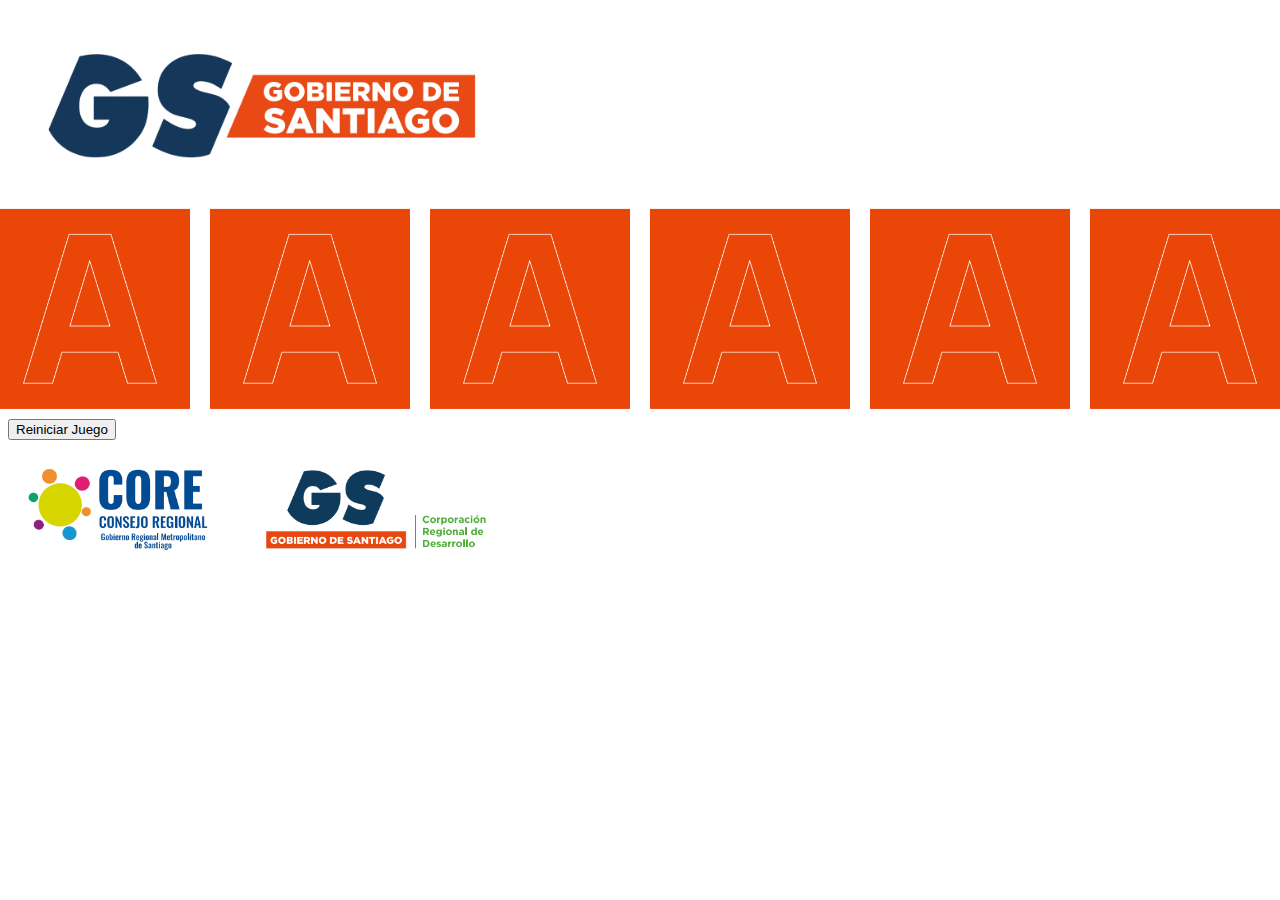
==== index.html @ b53705ae "proyecto memorice" ====
<!DOCTYPE html>
<html lang="en">
  <head>
    <meta charset="UTF-8" />
    <meta http-equiv="X-UA-Compatible" content="IE=edge" />
    <meta name="viewport" content="width=device-width, initial-scale=1.0" />
    <link rel="preconnect" href="https://fonts.googleapis.com" />
    <link rel="preconnect" href="https://fonts.gstatic.com" crossorigin />
    <link
      href="https://fonts.googleapis.com/css2?family=Raleway:wght@400;700&display=swap"
      rel="stylesheet"
    />
    <link
      href="https://cdn.jsdelivr.net/npm/bootstrap@5.1.3/dist/css/bootstrap.min.css"
      rel="stylesheet"
      integrity="sha384-1BmE4kWBq78iYhFldvKuhfTAU6auU8tT94WrHftjDbrCEXSU1oBoqyl2QvZ6jIW3"
      crossorigin="anonymous"
    />
    <title>Gobierno de Santiago Memorice</title>
    <link
      rel="stylesheet"
      href="https://cdnjs.cloudflare.com/ajax/libs/font-awesome/5.9.0/css/all.min.css"
      integrity="sha512-q3eWabyZPc1XTCmF+8/LuE1ozpg5xxn7iO89yfSOd5/oKvyqLngoNGsx8jq92Y8eXJ/IRxQbEC+FGSYxtk2oiw=="
      crossorigin="anonymous"
      referrerpolicy="no-referrer"
    />
    <link rel="stylesheet" href="assets/css/estilos.css" />
  </head>
  <body>
    <section id="Acerca-de-mi" class="container text-center my-5">
      <img src="./assets/img/GS.png" alt="gs" width="500px" />
    </section>

    <!-- Sección del juego de memorice -->
    <section id="Mis-trabajos" class="container">
      <div class="row"></div>
      <!-- Las cartas del juego se generarán dinámicamente aquí -->
    </section>
    <section class="text-center">
        <button id="restart-button" class="btn btn-primary mt-3">
            Reiniciar Juego
          </button>

    </section>

    <section class="text-center text-light p-4">
      <img src="./assets/img/footer.png" alt="gs" width="500px" />
      <!-- Botón de Reinicio -->
    </section>

    <footer class="bg-dark text-center text-light p-4">
      <!-- Contenido del pie de página aquí -->
    </footer>

    <script
      src="https://cdn.jsdelivr.net/npm/bootstrap@5.1.3/dist/js/bootstrap.bundle.min.js"
      integrity="sha384-ka7Sk0Gln4gmtz2MlQnikT1wXgYsOg+OMhuP+IlRH9sENBO0LRn5q+8nbTov4+1p"
      crossorigin="anonymous"
    ></script>
    <script src="./assets/js/juego.js"></script>
  </body>
</html>
---- assets/css/estilos.css ----
body {
  font-family: "Raleway", sans-serif;
}

#Mis-trabajos .image-top {
  background-repeat: no-repeat;
  height: 200px;
  width: 200px;
  background-size: cover;
  background-position: center;
}

/* Contacto */

#Contacto form label {
  font-weight: 700;
  color: #373a3c;
}

@media (max-width: 768px) {
  #Contacto form label {
    font-weight: 400;
  }

  .navbar-brand{
    width: 100px;
  }

}

.card {
  cursor: pointer;
  transition: transform 0.6s;
  transform-style: preserve-3d;
  position: relative;
  width: 200px;
  height: 200px;
  margin: 10px;
  display: flex;
  justify-content: center;
  align-items: center;
  background-color: #f0f0f0; /* Fondo de carta boca abajo */
}

/* Estilo para las cartas volteadas */
.card.flipped .image-top {
  display: block;
}

.card.flipped .card-back {
  display: none;
}

.image-top,
.card-back {
  backface-visibility: hidden;
  position: absolute;
  width: 100%;
  height: 100%;
  background-size: contain; /* Asegura que la imagen se ajuste dentro del contenedor sin recortarse */
  background-repeat: no-repeat; /* No repetir la imagen */
  background-position: center; /* Centrar la imagen dentro del contenedor */
  top: 0;
  left: 0;
}

/* Inicialmente, el dorso de la carta se muestra y el frente está oculto */
.image-top {
  display: none;
}

/* El dorso de la carta puede tener un color de fondo o incluso una imagen */
.card-back {
  background-image: url("back-a.png"); /* Color de ejemplo para el dorso de la carta */
  display: flex;
  justify-content: center;
  align-items: center;
}

.row {
  display: flex;
  justify-content: center; /* Centra los elementos horizontalmente en la fila */
}

/* Centrar cada tarjeta dentro de su columna */
.col-4, .col-sm-4 {
  display: flex;
  justify-content: center; /* Centra horizontalmente el contenido de la columna */
  align-items: center; /* Centra verticalmente el contenido de la columna */
  /* Define una altura para la columna para permitir el centrado vertical */
  
}
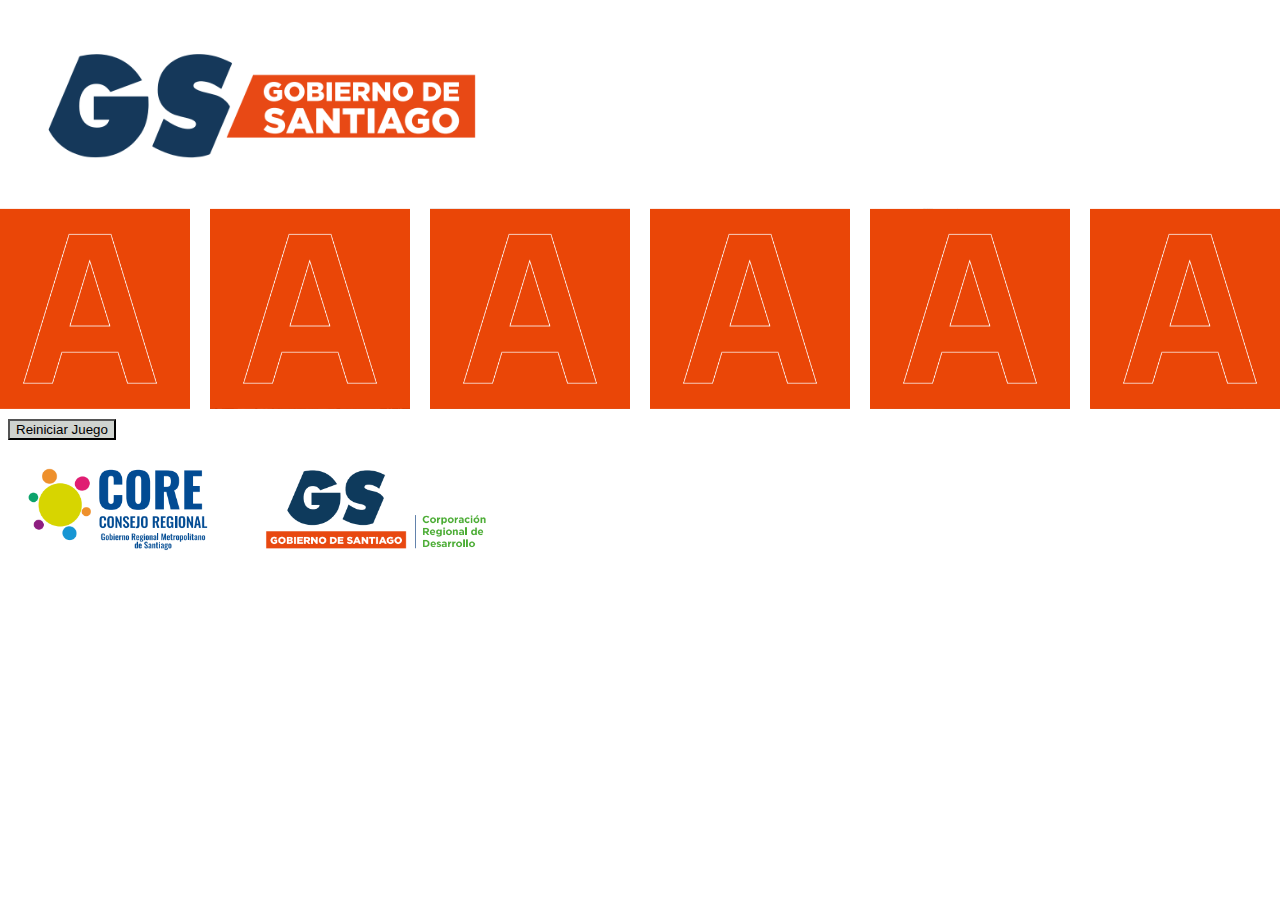
==== commit 71582c22: "ajuste responsivo celular" ====
--- a/index.html
+++ b/index.html
@@ -37,13 +37,13 @@
       <!-- Las cartas del juego se generarán dinámicamente aquí -->
     </section>
     <section class="text-center">
-        <button id="restart-button" class="btn btn-primary mt-3">
+        <button id="restart-button" class="btn  mt-3" style="background-color:#1213" ;>
             Reiniciar Juego
           </button>
 
     </section>
 
-    <section class="text-center text-light p-4">
+    <section class="text-center text-light p-4 footer">
       <img src="./assets/img/footer.png" alt="gs" width="500px" />
       <!-- Botón de Reinicio -->
     </section>
--- a/assets/css/estilos.css
+++ b/assets/css/estilos.css
@@ -2,32 +2,7 @@
   font-family: "Raleway", sans-serif;
 }
 
-#Mis-trabajos .image-top {
-  background-repeat: no-repeat;
-  height: 200px;
-  width: 200px;
-  background-size: cover;
-  background-position: center;
-}
-
-/* Contacto */
-
-#Contacto form label {
-  font-weight: 700;
-  color: #373a3c;
-}
-
-@media (max-width: 768px) {
-  #Contacto form label {
-    font-weight: 400;
-  }
-
-  .navbar-brand{
-    width: 100px;
-  }
-
-}
-
+/* Estilos para las cartas y las imágenes de fondo */
 .card {
   cursor: pointer;
   transition: transform 0.6s;
@@ -39,10 +14,22 @@
   display: flex;
   justify-content: center;
   align-items: center;
-  background-color: #f0f0f0; /* Fondo de carta boca abajo */
+  background-color: #f0f0f0;
 }
 
-/* Estilo para las cartas volteadas */
+.image-top,
+.card-back {
+  backface-visibility: hidden;
+  position: absolute;
+  width: 100%;
+  height: 100%;
+  background-size: 100% 100%;
+  background-repeat: no-repeat;
+  background-position: center;
+  top: 0;
+  left: 0;
+}
+
 .card.flipped .image-top {
   display: block;
 }
@@ -51,43 +38,64 @@
   display: none;
 }
 
-.image-top,
 .card-back {
-  backface-visibility: hidden;
-  position: absolute;
-  width: 100%;
-  height: 100%;
-  background-size: contain; /* Asegura que la imagen se ajuste dentro del contenedor sin recortarse */
-  background-repeat: no-repeat; /* No repetir la imagen */
-  background-position: center; /* Centrar la imagen dentro del contenedor */
-  top: 0;
-  left: 0;
-}
-
-/* Inicialmente, el dorso de la carta se muestra y el frente está oculto */
-.image-top {
-  display: none;
-}
-
-/* El dorso de la carta puede tener un color de fondo o incluso una imagen */
-.card-back {
-  background-image: url("back-a.png"); /* Color de ejemplo para el dorso de la carta */
+  background-image: url("back-a.png");
   display: flex;
   justify-content: center;
   align-items: center;
 }
 
+/* Estilos para los contenedores .row y .col */
 .row {
   display: flex;
-  justify-content: center; /* Centra los elementos horizontalmente en la fila */
+  justify-content: center;
 }
 
-/* Centrar cada tarjeta dentro de su columna */
 .col-4, .col-sm-4 {
   display: flex;
-  justify-content: center; /* Centra horizontalmente el contenido de la columna */
-  align-items: center; /* Centra verticalmente el contenido de la columna */
-  /* Define una altura para la columna para permitir el centrado vertical */
-  
+  justify-content: center;
+  align-items: center;
 }
 
+/* Estilos para elementos de formulario de contacto (si los tienes) */
+#Contacto form label {
+  font-weight: 700;
+  color: #373a3c;
+}
+
+/* Media queries para ajustar los elementos de formulario de contacto y la barra de navegación */
+@media (max-width: 768px) {
+  #Contacto form label {
+    font-weight: 400;
+  }
+
+  .navbar-brand {
+    width: 100px;
+  }
+
+  /* Ajustes responsivos para las cartas */
+  .card {
+    width: 90px;
+    height: 100px;
+  }
+}
+
+/* Estilos para las imágenes del encabezado y pie de página */
+#Acerca-de-mi img,
+.footer img {
+  width: 500px; /* o el tamaño que prefieras para pantallas grandes */
+  height: auto;
+}
+
+@media (max-width: 768px) {
+  #Acerca-de-mi img,
+  .footer img {
+    width: 80%; /* o cualquier otro tamaño que se ajuste mejor a pantallas pequeñas */
+    margin: 0 auto; /* Centra la imagen */
+  }
+}
+
+.footer img {
+  max-width: 100%; /* Hace que la imagen no sea más ancha que su contenedor */
+  height: auto; /* Mantiene la relación de aspecto */
+}
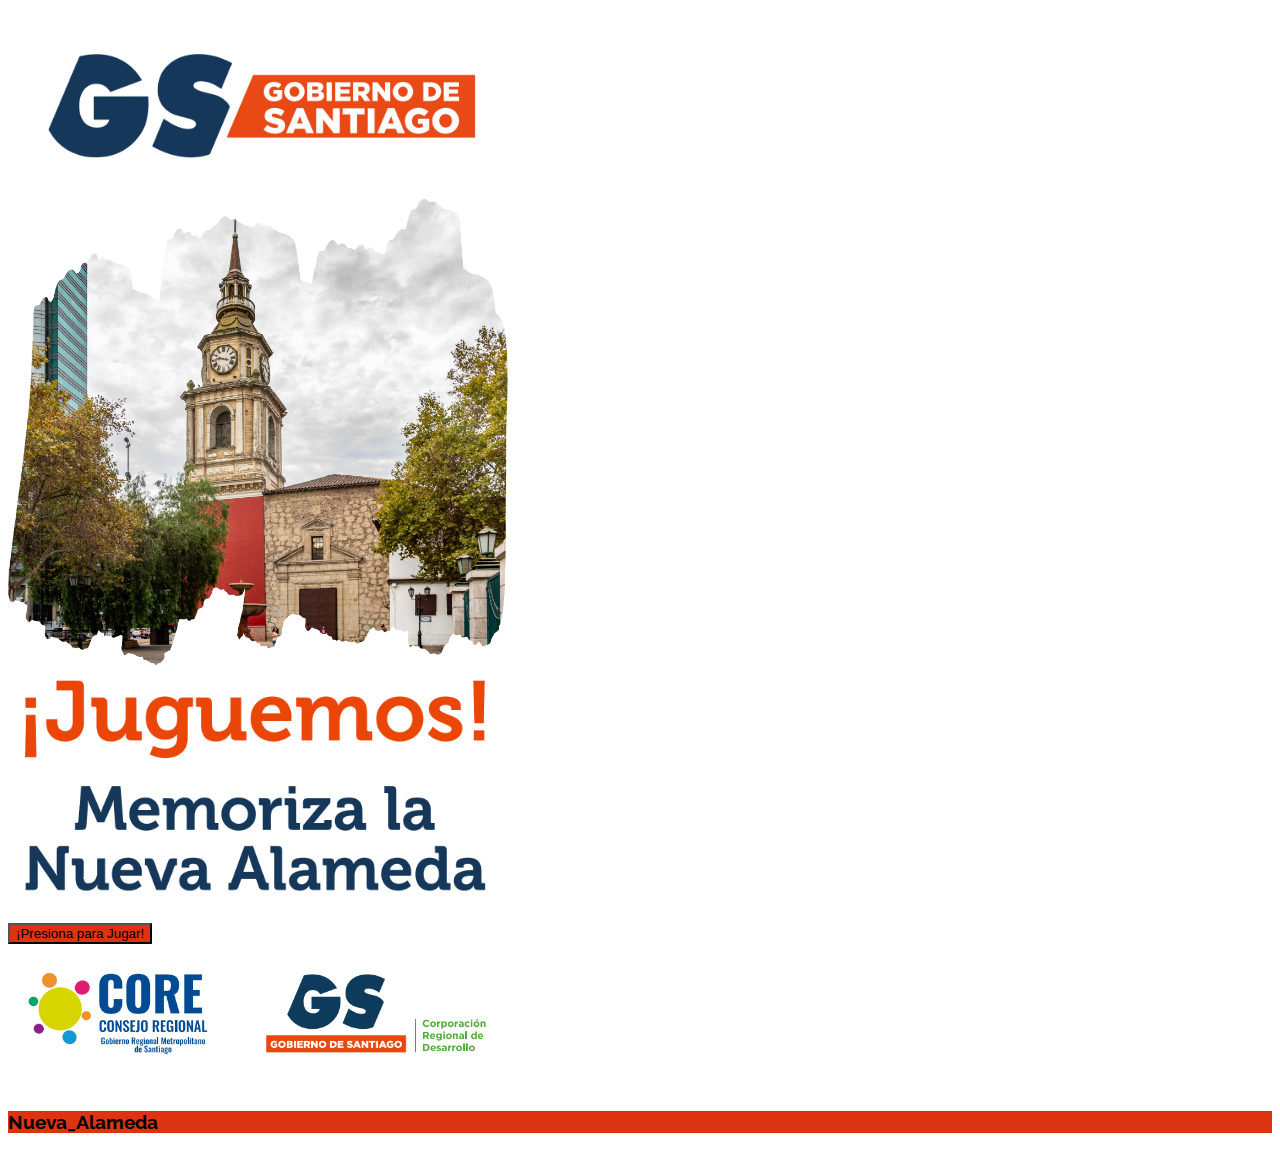
==== commit ee29057e: "sonidos + ajustes js" ====
--- a/index.html
+++ b/index.html
@@ -30,17 +30,28 @@
     <section id="Acerca-de-mi" class="container text-center my-5">
       <img src="./assets/img/GS.png" alt="gs" width="500px" />
     </section>
+    <section id="Acerca-de-mi" class="container text-center my-5">
+      <img src="./assets/img/inicio.png" alt="gs" width="800px" />
+    </section>
+    <section id="Acerca-de-mi" class="container text-center my-5">
+      <img src="./assets/img/inicio-2.png" alt="gs" width="800px" />
+    </section>
 
     <!-- Sección del juego de memorice -->
-    <section id="Mis-trabajos" class="container">
-      <div class="row"></div>
-      <!-- Las cartas del juego se generarán dinámicamente aquí -->
-    </section>
+    <section id="Mis-trabajos" class="container"></section>
     <section class="text-center">
-        <button id="restart-button" class="btn  mt-3" style="background-color:#1213" ;>
-            Reiniciar Juego
+      <div class="d-grid gap-2 d-md-block">
+        <!-- Agrega un ID al botón para seleccionarlo más fácilmente con JS -->
+        <div class="d-grid gap-2 d-md-block">
+          <button
+            id="play-button"
+            class="btn-lg m-3 p-3 text-light"
+            style="background-color: #de3310"
+          >
+            ¡Presiona para Jugar!
           </button>
-
+        </div>
+      </div>
     </section>
 
     <section class="text-center text-light p-4 footer">
@@ -48,7 +59,11 @@
       <!-- Botón de Reinicio -->
     </section>
 
-    <footer class="bg-dark text-center text-light p-4">
+    <footer
+      class="text-center text-light p-4"
+      style="background-color: #de3310"
+    >
+      <h3 class="text-light">Nueva_Alameda</h3>
       <!-- Contenido del pie de página aquí -->
     </footer>
 
--- a/assets/css/estilos.css
+++ b/assets/css/estilos.css
@@ -99,3 +99,97 @@
   max-width: 100%; /* Hace que la imagen no sea más ancha que su contenedor */
   height: auto; /* Mantiene la relación de aspecto */
 }
+
+a {
+  text-decoration: none; 
+  text-align: center;
+
+}
+
+.modal {
+  display: none; /* Hidden by default */
+  position: fixed; /* Stay in place */
+  z-index: 1; /* Sit on top */
+  left: 0;
+  top: 0;
+  width: 100%; /* Full width */
+  height: 100%; /* Full height */
+  overflow: auto; /* Enable scroll if needed */
+  background-color: rgba(0,0,0,0.4); /* Black w/ opacity */
+  display: flex;
+  align-items: center; /* Align vertical */
+  justify-content: center; /* Align horizontal */
+}
+
+.modal-content {
+  background-color: #fefefe;
+  padding: 20px;
+  border: 1px solid #888;
+  width: 80%;
+  max-width: 450px; /* Adjust as per your requirement */
+  box-shadow: 0 4px 8px 0 rgba(0,0,0,0.2);
+  border-radius: 10px; /* Optional: for rounded corners */
+}
+
+
+.close {
+  color: #aaa;
+  float: right;
+  font-size: 28px;
+  font-weight: bold;
+}
+
+.close:hover,
+.close:focus {
+  color: black;
+  text-decoration: none;
+  cursor: pointer;
+}
+
+#play-again-button {
+  background-color: #de3310;; 
+  border: none;
+  color: white;
+  padding: 15px 32px;
+  text-align: center;
+  text-decoration: none;
+  display: inline-block;
+  font-size: 16px;
+  margin: 4px 2px;
+  cursor: pointer;
+}
+#endgame-message {
+  font-size: 24px; /* Ajusta el tamaño del texto */
+  text-align: center; /* Asegura que el texto esté centrado */
+  margin: 20px 0; /* Añade algo de margen arriba y abajo para separarlo de otros elementos */
+}
+
+
+#game-status {
+  font-size: 24px; /* Ajusta esto al tamaño que desees */
+}
+
+#game-status .countdown-number {
+  font-weight: bold; /* Esto hace que el número sea más grueso */
+  font-size: 30px;
+  color:#de3310; /* Hace que el número sea más grande que el resto del texto */
+}
+
+#game-status, #endgame-message {
+  font-size: 24px; /* Ajusta según sea necesario para pantallas grandes */
+  text-align: center;
+}
+
+.countdown-number {
+  font-weight: bold;
+  font-size: 30px; /* Ajusta según sea necesario para pantallas grandes */
+}
+@media (max-width: 768px) {
+  #game-status, #endgame-message {
+      font-size: 18px; /* Reduce el tamaño del texto para pantallas pequeñas */
+  }
+
+  .countdown-number {
+      font-size: 22px; /* Ajusta el tamaño del número para que aún destaque, pero sea adecuado para pantallas pequeñas */
+  }
+}
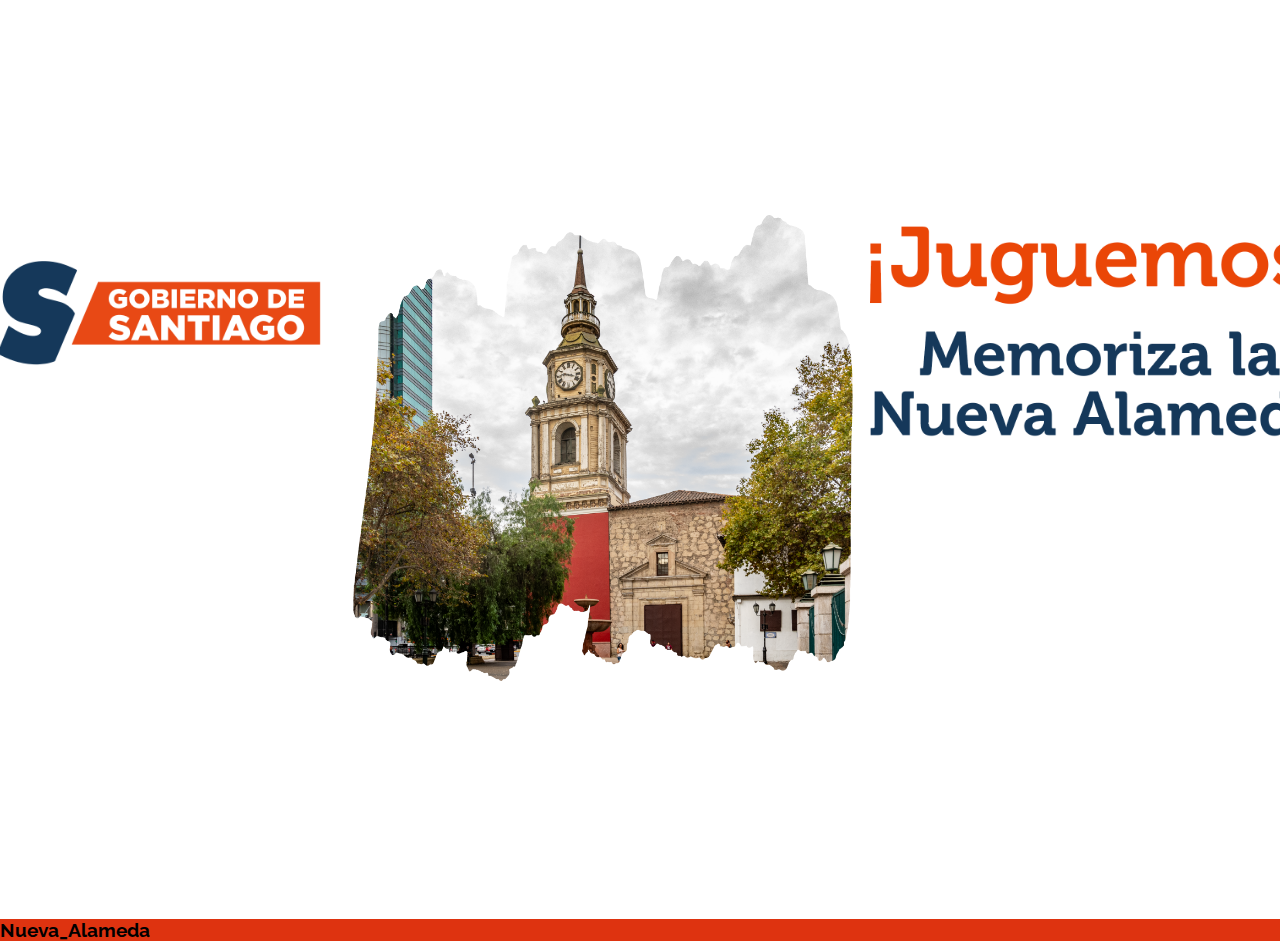
==== commit bbfa02ef: "ajuste centrado" ====
--- a/index.html
+++ b/index.html
@@ -27,40 +27,44 @@
     <link rel="stylesheet" href="assets/css/estilos.css" />
   </head>
   <body>
-    <section id="Acerca-de-mi" class="container text-center my-5">
-      <img src="./assets/img/GS.png" alt="gs" width="500px" />
-    </section>
-    <section id="Acerca-de-mi" class="container text-center my-5">
-      <img src="./assets/img/inicio.png" alt="gs" width="800px" />
-    </section>
-    <section id="Acerca-de-mi" class="container text-center my-5">
-      <img src="./assets/img/inicio-2.png" alt="gs" width="800px" />
-    </section>
+    <section class="contenedor">
+      <div class="row">
+        <section id="Acerca-de-mi" class="container text-center my-5">
+          <img src="./assets/img/GS.png" alt="gs" width="500px" />
+        </section>
+        <section id="Acerca-de-mi" class="container text-center my-5">
+          <img src="./assets/img/inicio.png" alt="gs" width="800px" />
+        </section>
+        <section id="Acerca-de-mi" class="container text-center my-5">
+          <img src="./assets/img/inicio-2.png" alt="gs" width="800px" />
+        </section>
 
-    <!-- Sección del juego de memorice -->
-    <section id="Mis-trabajos" class="container"></section>
-    <section class="text-center">
-      <div class="d-grid gap-2 d-md-block">
-        <!-- Agrega un ID al botón para seleccionarlo más fácilmente con JS -->
-        <div class="d-grid gap-2 d-md-block">
-          <button
-            id="play-button"
-            class="btn-lg m-3 p-3 text-light"
-            style="background-color: #de3310"
-          >
-            ¡Presiona para Jugar!
-          </button>
-        </div>
+        <!-- Sección del juego de memorice -->
+        <section id="Mis-trabajos" class="container"></section>
+        <section class="text-center">
+          <div class="d-grid gap-2 d-md-block">
+            <!-- Agrega un ID al botón para seleccionarlo más fácilmente con JS -->
+            <div class="d-grid gap-2 d-md-block">
+              <button
+                id="play-button"
+                class="btn-lg m-3 p-3 text-light"
+                style="background-color: #de3310"
+              >
+                ¡Presiona para Jugar!
+              </button>
+            </div>
+          </div>
+        </section>
+        <section class="container text-center text-light p-4 footer">
+          <img src="./assets/img/footer.png" alt="gs" width="500px" />
+    
+        </section>
       </div>
     </section>
 
-    <section class="text-center text-light p-4 footer">
-      <img src="./assets/img/footer.png" alt="gs" width="500px" />
-      <!-- Botón de Reinicio -->
-    </section>
 
     <footer
-      class="text-center text-light p-4"
+      class="bottom text-center text-light p-4 fixed-bottom"
       style="background-color: #de3310"
     >
       <h3 class="text-light">Nueva_Alameda</h3>
--- a/assets/css/estilos.css
+++ b/assets/css/estilos.css
@@ -1,5 +1,16 @@
 body {
   font-family: "Raleway", sans-serif;
+}
+
+body, html {
+  height: 100%;
+  margin: 0;
+}
+.contenedor {
+  display: flex;
+  justify-content: center;
+  align-items: center;
+  height: 100%;
 }
 
 /* Estilos para las cartas y las imágenes de fondo */
@@ -158,6 +169,25 @@
   margin: 4px 2px;
   cursor: pointer;
 }
+#start-game-button{
+  background-color: #de3310;; 
+  border: none;
+  color: white;
+  padding: 15px 32px;
+  text-align: center;
+  text-decoration: none;
+  display: inline-block;
+  font-size: 16px;
+  margin: 4px 2px;
+  cursor: pointer;
+}
+
+#start-game-text{
+  font-size: 24px; /* Ajusta el tamaño del texto */
+  text-align: center; /* Asegura que el texto esté centrado */
+  margin: 20px 0; /* Añade algo de margen arriba y abajo para separarlo de otros elementos */
+}
+
 #endgame-message {
   font-size: 24px; /* Ajusta el tamaño del texto */
   text-align: center; /* Asegura que el texto esté centrado */
@@ -193,3 +223,4 @@
       font-size: 22px; /* Ajusta el tamaño del número para que aún destaque, pero sea adecuado para pantallas pequeñas */
   }
 }
+
